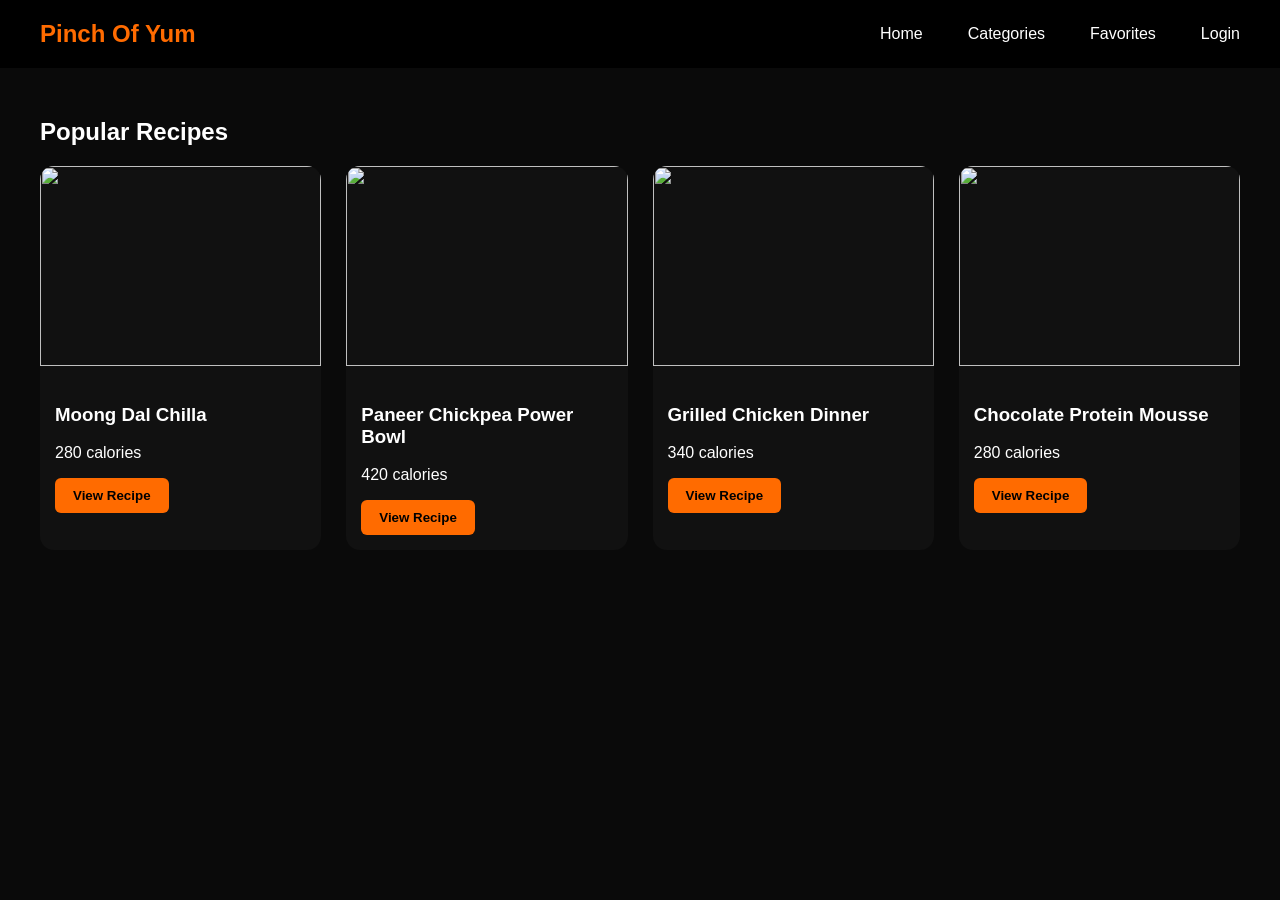
==== pages/index.html @ 57fa4a2b "Initial project upload" ====
<!DOCTYPE html>
<html>

<head>
    <title>Pinch Of Yum</title>
    <link rel="stylesheet" href="../css/style.css">
</head>

<body>

    <header>
        <div class="logo">Pinch Of Yum</div>

        <nav>

<a href="index.html">Home</a>
<a href="categories.html">Categories</a>
<a href="favorites.html">Favorites</a>

<div id="authArea"></div>

</nav>
    </header>

    <div class="container">

        <h2>Popular Recipes</h2>

        <div class="grid" id="recipeGrid"></div>

    </div>

    <script src="../js/main.js"></script>
    <script src="../js/navbar.js"></script>
</body>

</html>
---- css/style.css ----
body{
margin:0;
font-family:Poppins,sans-serif;
background:#0A0A0A;
color:white;
}

header{
display:flex;
justify-content:space-between;
align-items:center;
padding:20px 40px;
background:#000;
}

nav{
display:flex;
align-items:center;
gap:25px;
}
#authArea{
display:flex;
align-items:center;
}
.logo{
font-size:24px;
font-weight:700;
color:#FF6B00;
}

nav a{
margin-left:20px;
text-decoration:none;
color:white;
}

nav a:hover{
color:#FF6B00;
}

.container{
max-width:1200px;
margin:auto;
padding:30px;
}

.grid{
display:grid;
grid-template-columns:repeat(auto-fit,minmax(250px,1fr));
gap:25px;
}

.card{
background:#111;
border-radius:14px;
overflow:hidden;
transition:0.3s;
cursor:pointer;
}

.card:hover{
transform:translateY(-6px);
box-shadow:0 10px 30px rgba(255,107,0,0.3);
}

.card img{
width:100%;
height:200px;
object-fit:cover;
}

.card-body{
padding:15px;
}

button{
background:#FF6B00;
border:none;
padding:10px 18px;
border-radius:6px;
font-weight:bold;
cursor:pointer;
}

.search-bar{
width:100%;
padding:12px;
border-radius:8px;
border:none;
margin-bottom:25px;
}
.category-grid{
margin-bottom:40px;
}

.category-card{

background:#111;
padding:40px;
border-radius:10px;
font-size:22px;
text-align:center;
cursor:pointer;
transition:0.3s;

}

.category-card:hover{

background:#FF6B00;
color:black;
transform:scale(1.05);

}
.dropdown{
position:relative;
display:inline-block;
}

.dropdown-content{
display:none;
position:absolute;
background:#111;
padding:10px;
}

.dropdown:hover .dropdown-content{
display:block;
}
.user-menu{
position:relative;
display:flex;
align-items:center;
cursor:pointer;
}

.username{
color:#FF6B00;
font-weight:bold;
padding:6px 10px;
}

.dropdown{
position:absolute;
top:35px;
right:0;
background:#111;
border-radius:6px;
padding:10px;
display:none;
min-width:100px;
box-shadow:0 5px 15px rgba(0,0,0,0.5);
}

.dropdown button{
background:none;
border:none;
color:white;
cursor:pointer;
width:100%;
text-align:left;
padding:6px;
}

.dropdown button:hover{
background:#222;
}

.user-menu:hover .dropdown{
display:block;
}
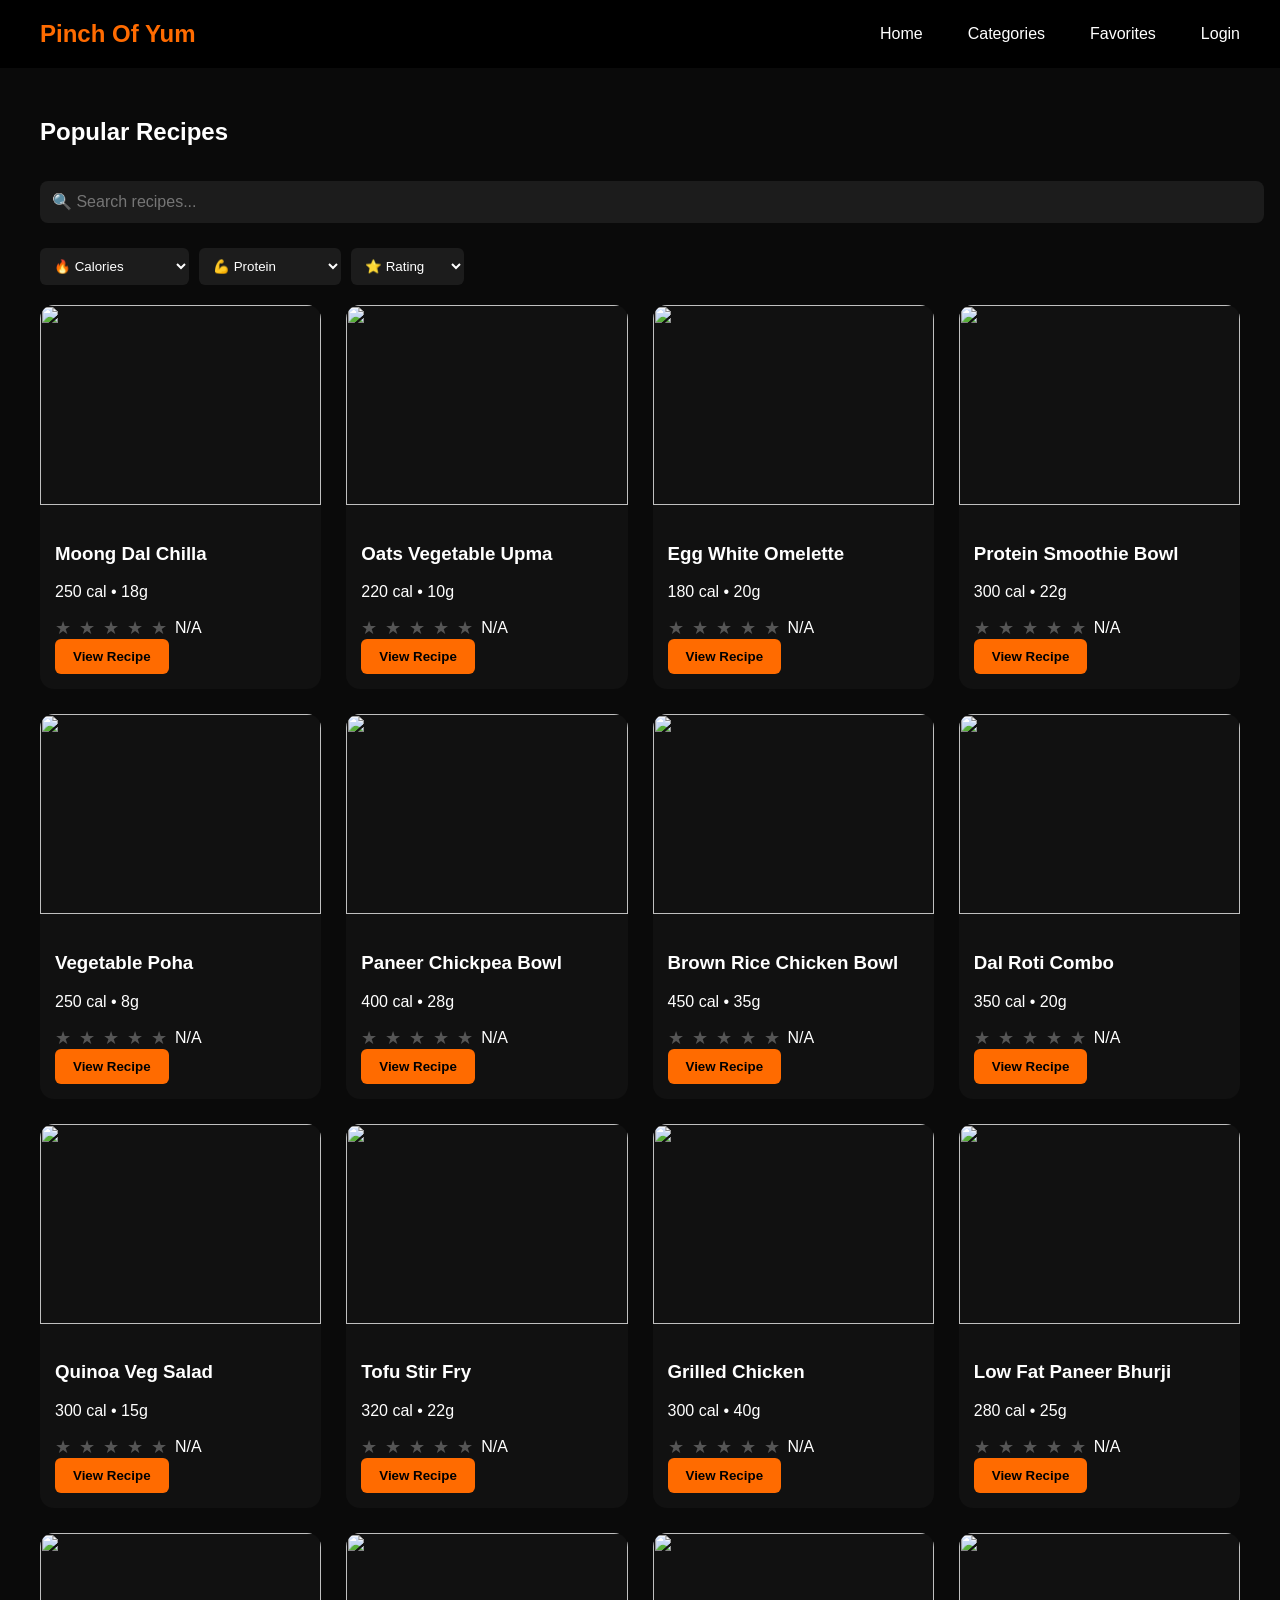
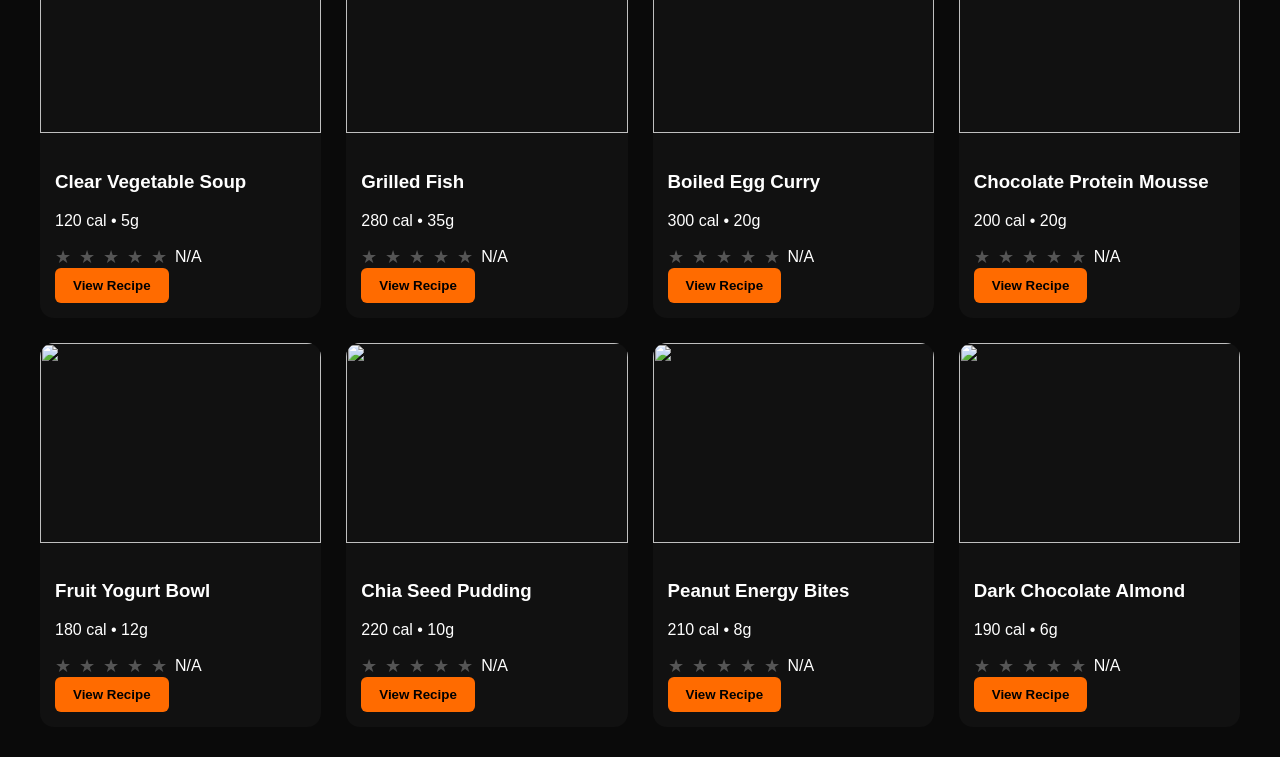
==== commit f50150d8: "website completed" ====
--- a/pages/index.html
+++ b/pages/index.html
@@ -12,26 +12,51 @@
         <div class="logo">Pinch Of Yum</div>
 
         <nav>
-
-<a href="index.html">Home</a>
-<a href="categories.html">Categories</a>
-<a href="favorites.html">Favorites</a>
-
-<div id="authArea"></div>
-
-</nav>
+            <a href="index.html">Home</a>
+            <a href="categories.html">Categories</a>
+            <a href="favorites.html">Favorites</a>
+            <div id="authArea"></div>
+        </nav>
     </header>
 
     <div class="container">
 
         <h2>Popular Recipes</h2>
 
+        <!-- 🔍 Search -->
+        <input type="text" id="searchInput" placeholder="🔍 Search recipes..." class="search-bar">
+
+        <!-- 🔥 Filters -->
+        <div class="filters">
+            <select id="calorieFilter">
+                <option value="">🔥 Calories</option>
+                <option value="low">Low (&lt;200)</option>
+                <option value="medium">Medium (200-350)</option>
+                <option value="high">High (350+)</option>
+            </select>
+
+            <select id="proteinFilter">
+                <option value="">💪 Protein</option>
+                <option value="low">Low (&lt;10g)</option>
+                <option value="medium">Medium (10-25g)</option>
+                <option value="high">High (25g+)</option>
+            </select>
+            <select id="ratingFilter">
+                <option value="">⭐ Rating</option>
+                <option value="4">4★ & above</option>
+                <option value="3">3★ & above</option>
+                <option value="2">2★ & above</option>
+            </select>
+        </div>
+
+        <!-- ✅ CORRECT PLACE -->
         <div class="grid" id="recipeGrid"></div>
 
     </div>
 
     <script src="../js/main.js"></script>
     <script src="../js/navbar.js"></script>
+
 </body>
 
 </html>
--- a/css/style.css
+++ b/css/style.css
@@ -168,4 +168,73 @@
 
 .user-menu:hover .dropdown{
 display:block;
+}
+.search-bar {
+    width: 100%;
+    padding: 12px;
+    margin: 15px 0 25px;
+    border-radius: 8px;
+    border: none;
+    background: #1c1c1c;
+    color: white;
+    font-size: 16px;
+    outline: none;
+    transition: 0.3s;
+}
+
+.search-bar:focus {
+    box-shadow: 0 0 10px rgba(255, 107, 0, 0.6);
+}
+
+.filters {
+    display: flex;
+    gap: 10px;
+    margin-bottom: 20px;
+}
+
+.filters select {
+    padding: 10px;
+    border-radius: 6px;
+    border: none;
+    background: #1c1c1c;
+    color: white;
+}
+.rating {
+    color: #FFD700;
+    font-weight: bold;
+    margin: 5px 0;
+}
+
+/* ⭐ RATING BOX */
+.rating-box {
+    display: flex;
+    align-items: center;
+    gap: 6px;
+}
+
+.star {
+    position: relative;
+    display: inline-block;
+    font-size: 18px;
+    color: #555;
+}
+
+.star.filled {
+    color: #FFD700;
+}
+
+.star.half {
+    color: #555;
+}
+
+.star.half::before {
+    content: "★";
+    position: absolute;
+    left: 0;
+    width: 50%;
+    overflow: hidden;
+    color: #FFD700;
+}
+.star {
+    margin-right: 2px;
 }
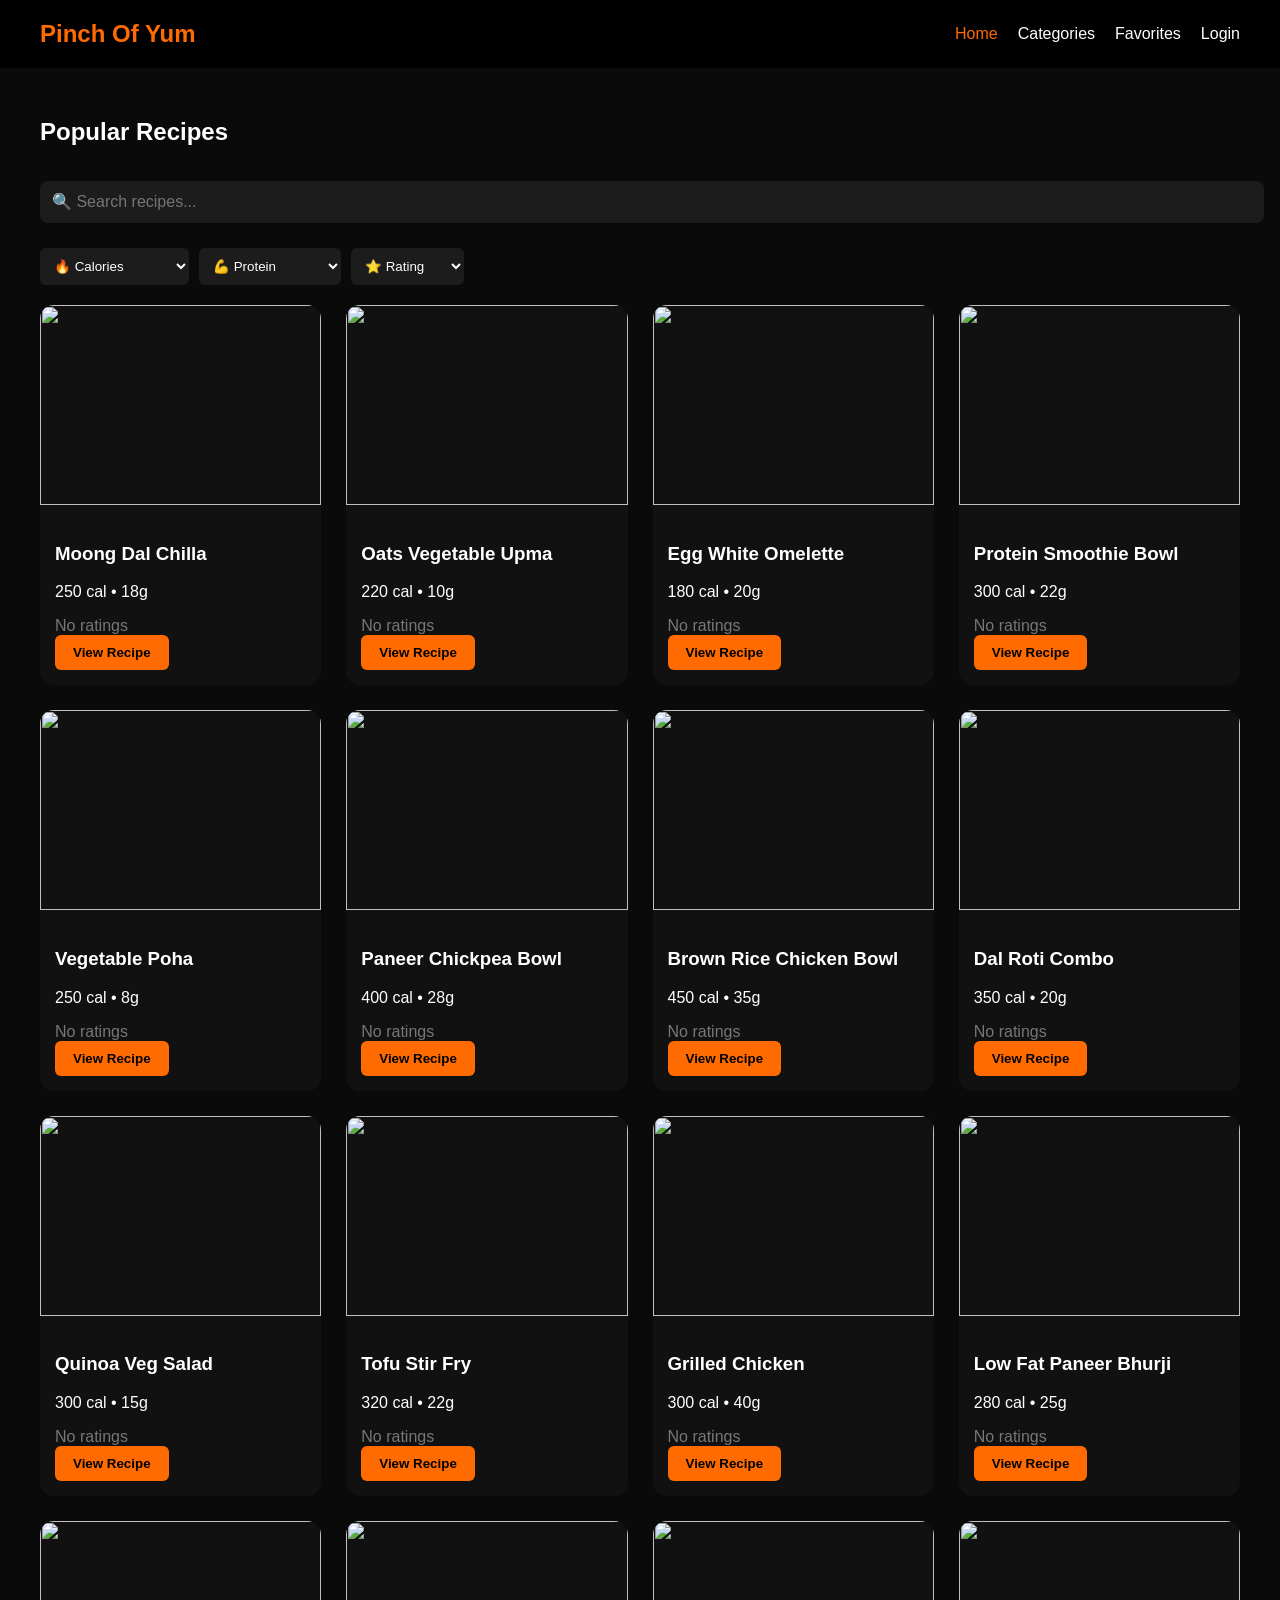
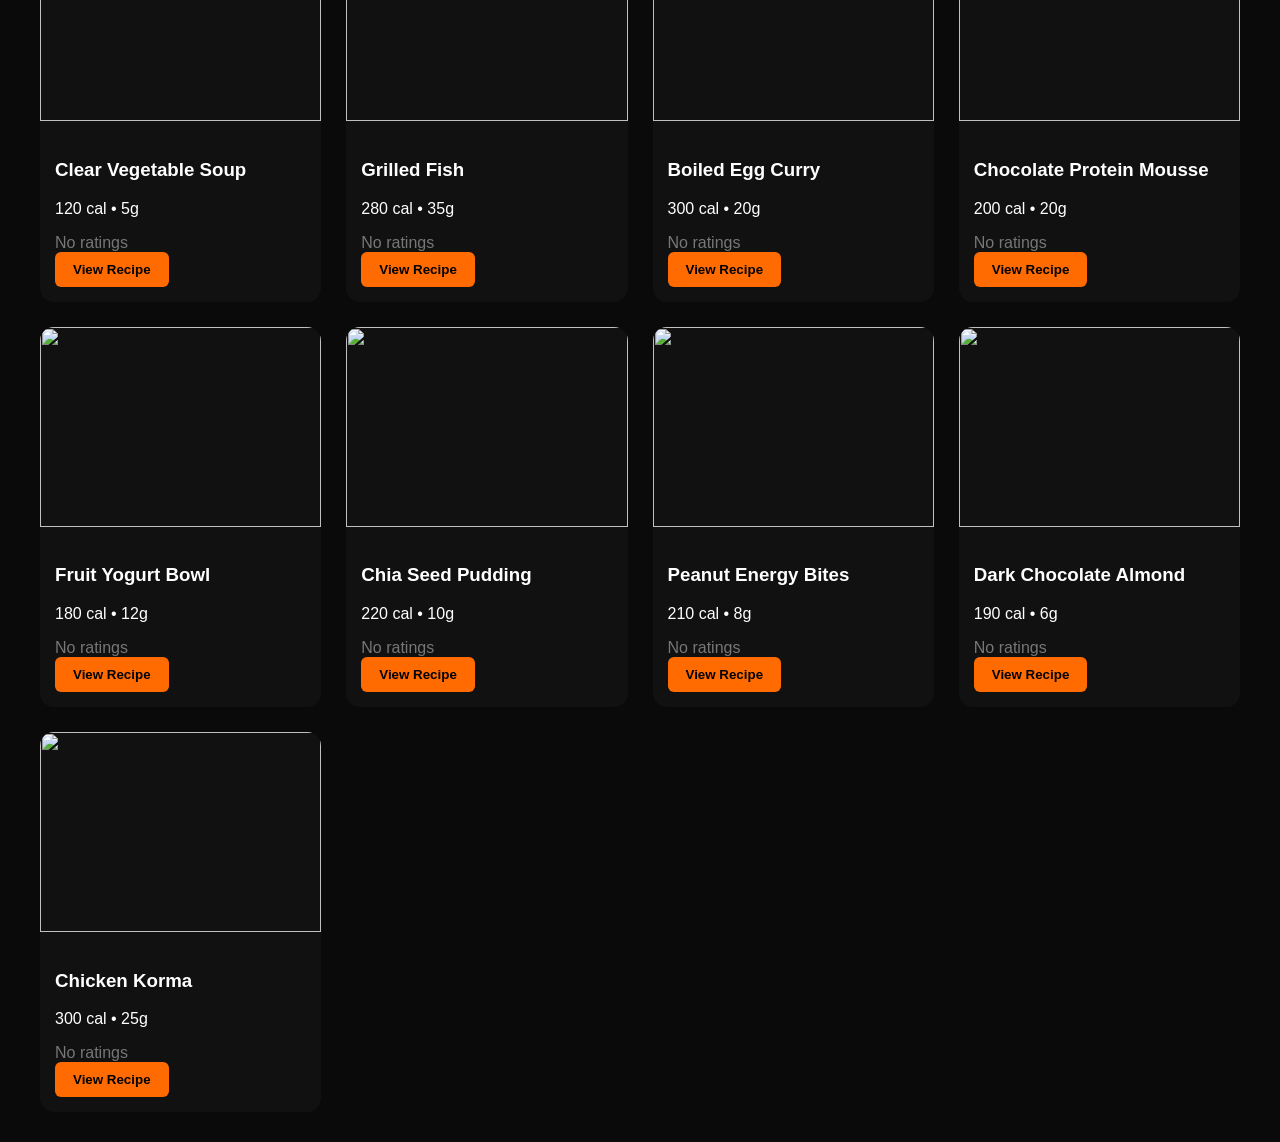
==== commit bcbae2ff: "Add Recipe function added" ====
--- a/pages/index.html
+++ b/pages/index.html
@@ -11,12 +11,12 @@
     <header>
         <div class="logo">Pinch Of Yum</div>
 
-        <nav>
-            <a href="index.html">Home</a>
-            <a href="categories.html">Categories</a>
-            <a href="favorites.html">Favorites</a>
-            <div id="authArea"></div>
-        </nav>
+<nav>
+    <a href="index.html">Home</a>
+    <a href="categories.html">Categories</a>
+    <a href="favorites.html">Favorites</a>
+    <div id="authArea"></div>
+</nav>
     </header>
 
     <div class="container">
--- a/css/style.css
+++ b/css/style.css
@@ -5,37 +5,101 @@
 color:white;
 }
 
-header{
-display:flex;
-justify-content:space-between;
-align-items:center;
-padding:20px 40px;
-background:#000;
-}
-
-nav{
-display:flex;
-align-items:center;
-gap:25px;
-}
-#authArea{
-display:flex;
-align-items:center;
-}
-.logo{
-font-size:24px;
-font-weight:700;
-color:#FF6B00;
-}
-
-nav a{
-margin-left:20px;
-text-decoration:none;
-color:white;
-}
-
-nav a:hover{
-color:#FF6B00;
+header {
+    display: flex;
+    justify-content: space-between;
+    align-items: center;
+    padding: 20px 40px;
+    background: #000;
+}
+/* LOGO COLOR */
+.logo {
+    font-size: 24px;
+    font-weight: 700;
+    color: #FF6B00;
+}
+
+/* NAV LINKS CLEAN */
+nav {
+    display: flex;
+    align-items: center;
+    gap: 20px;
+}
+
+nav a {
+    text-decoration: none;
+    color: white;
+    font-weight: 500;
+    transition: 0.2s;
+}
+
+/* ACTIVE PAGE */
+.active-link {
+    color: #FF6B00;
+}
+
+/* HOVER */
+nav a:hover {
+    color: #FF6B00;
+}
+
+
+/* AUTH AREA */
+#authArea {
+    display: flex;
+    align-items: center;
+    gap: 15px;
+}
+
+/* USER MENU */
+.user-menu {
+    position: relative;
+    display: flex;
+    align-items: center;
+    cursor: pointer;
+}
+
+/* USERNAME */
+.username {
+    color: #FF6B00;
+    font-weight: bold;
+    padding: 6px 10px;
+}
+
+/* DROPDOWN FIX */
+.dropdown {
+    position: absolute;
+    top: 40px;
+    right: 0;
+    background: #111;
+    border-radius: 8px;
+    padding: 8px;
+    display: none;
+    min-width: 120px;
+    box-shadow: 0 10px 25px rgba(0,0,0,0.6);
+    z-index: 100;
+}
+
+/* SHOW ON HOVER */
+.user-menu:hover .dropdown {
+    display: block;
+}
+
+/* DROPDOWN BUTTON */
+.dropdown button {
+    background: none;
+    border: none;
+    color: white;
+    cursor: pointer;
+    width: 100%;
+    text-align: left;
+    padding: 8px 10px;
+    border-radius: 6px;
+        
+}
+
+.dropdown button:hover {
+    background: #222;
 }
 
 .container{
@@ -112,21 +176,7 @@
 transform:scale(1.05);
 
 }
-.dropdown{
-position:relative;
-display:inline-block;
-}
-
-.dropdown-content{
-display:none;
-position:absolute;
-background:#111;
-padding:10px;
-}
-
-.dropdown:hover .dropdown-content{
-display:block;
-}
+
 .user-menu{
 position:relative;
 display:flex;
